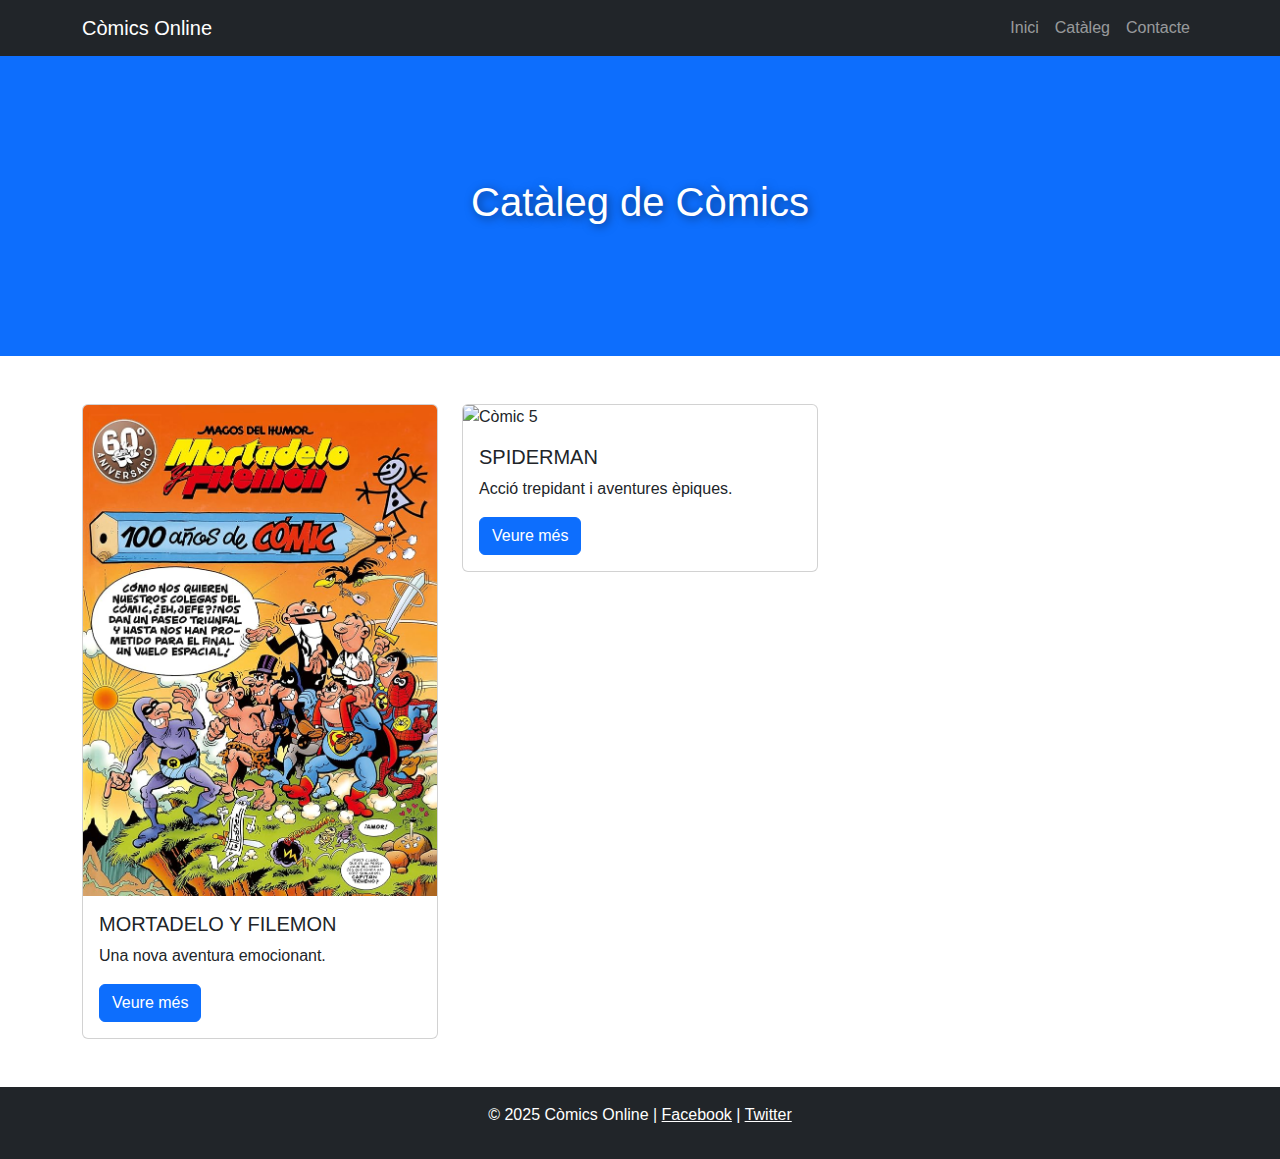
==== catalogo.html @ 626436b3 "ejercicio finalizado" ====
<!DOCTYPE html>
<html lang="ca">
<head>
    <meta charset="UTF-8">
    <meta name="viewport" content="width=device-width, initial-scale=1.0">
    <title>Catàleg de Còmics</title>
    <link href="https://cdn.jsdelivr.net/npm/bootstrap@5.2.0/dist/css/bootstrap.min.css" rel="stylesheet">
    <link rel="stylesheet" href="css/styles.css">
</head>
<body>
    <nav class="navbar navbar-expand-lg navbar-dark bg-dark">
        <div class="container">
            <a class="navbar-brand" href="index.html">Còmics Online</a>
            <button class="navbar-toggler" type="button" data-bs-toggle="collapse" data-bs-target="#navbarNav">
                <span class="navbar-toggler-icon"></span>
            </button>
            <div class="collapse navbar-collapse" id="navbarNav">
                <ul class="navbar-nav ms-auto">
                    <li class="nav-item"><a class="nav-link" href="index.html">Inici</a></li>
                    <li class="nav-item"><a class="nav-link" href="catalogo.html">Catàleg</a></li>
                    <li class="nav-item"><a class="nav-link" href="contacto.html">Contacte</a></li>
                </ul>
            </div>
        </div>
    </nav>
    
    <header class="bg-primary text-white text-center py-5">
        <h1>Catàleg de Còmics</h1>
    </header>
    
    <div class="container my-5">
        <div class="row">
            <div class="col-md-4">
                <div class="card">
                    <img src="img/A1JJP8dtQ+L._AC_UF1000,1000_QL80_.jpg" class="card-img-top" alt="Còmic 4">
                    <div class="card-body">
                        <h5 class="card-title">MORTADELO Y FILEMON</h5>
                        <p class="card-text">Una nova aventura emocionant.</p>
                        <a href="#" class="btn btn-primary">Veure més</a>
                    </div>
                </div>
            </div>
            
            <div class="col-md-4">
                <div class="card">
                    <img src="img/b0d4a3da422458ef9e094e2d075ea3e2.png" class="card-img-top" alt="Còmic 5">
                    <div class="card-body">
                        <h5 class="card-title">SPIDERMAN</h5>
                        <p class="card-text">Acció trepidant i aventures èpiques.</p>
                        <a href="#" class="btn btn-primary">Veure més</a>
                    </div>
                </div>
            </div>
        </div>
    </div>
    
    <footer class="bg-dark text-white text-center py-3">
        <p>&copy; 2025 Còmics Online | <a href="#" class="text-white">Facebook</a> | <a href="#" class="text-white">Twitter</a></p>
    </footer>
    
    <script src="https://cdn.jsdelivr.net/npm/bootstrap@5.2.0/dist/js/bootstrap.bundle.min.js"></script>
</body>
</html>
---- css/styles.css ----
body {
    font-family: Arial, sans-serif;
}

header {
    height: 300px;
    display: flex;
    justify-content: center;
    align-items: center;
    color: white;
    text-shadow: 2px 2px 10px rgba(0, 0, 0, 0.5);
}

.card {
    transition: transform 0.3s ease-in-out;
}

.card:hover {
    transform: scale(1.05);
}

footer {
    margin-top: 20px;
}
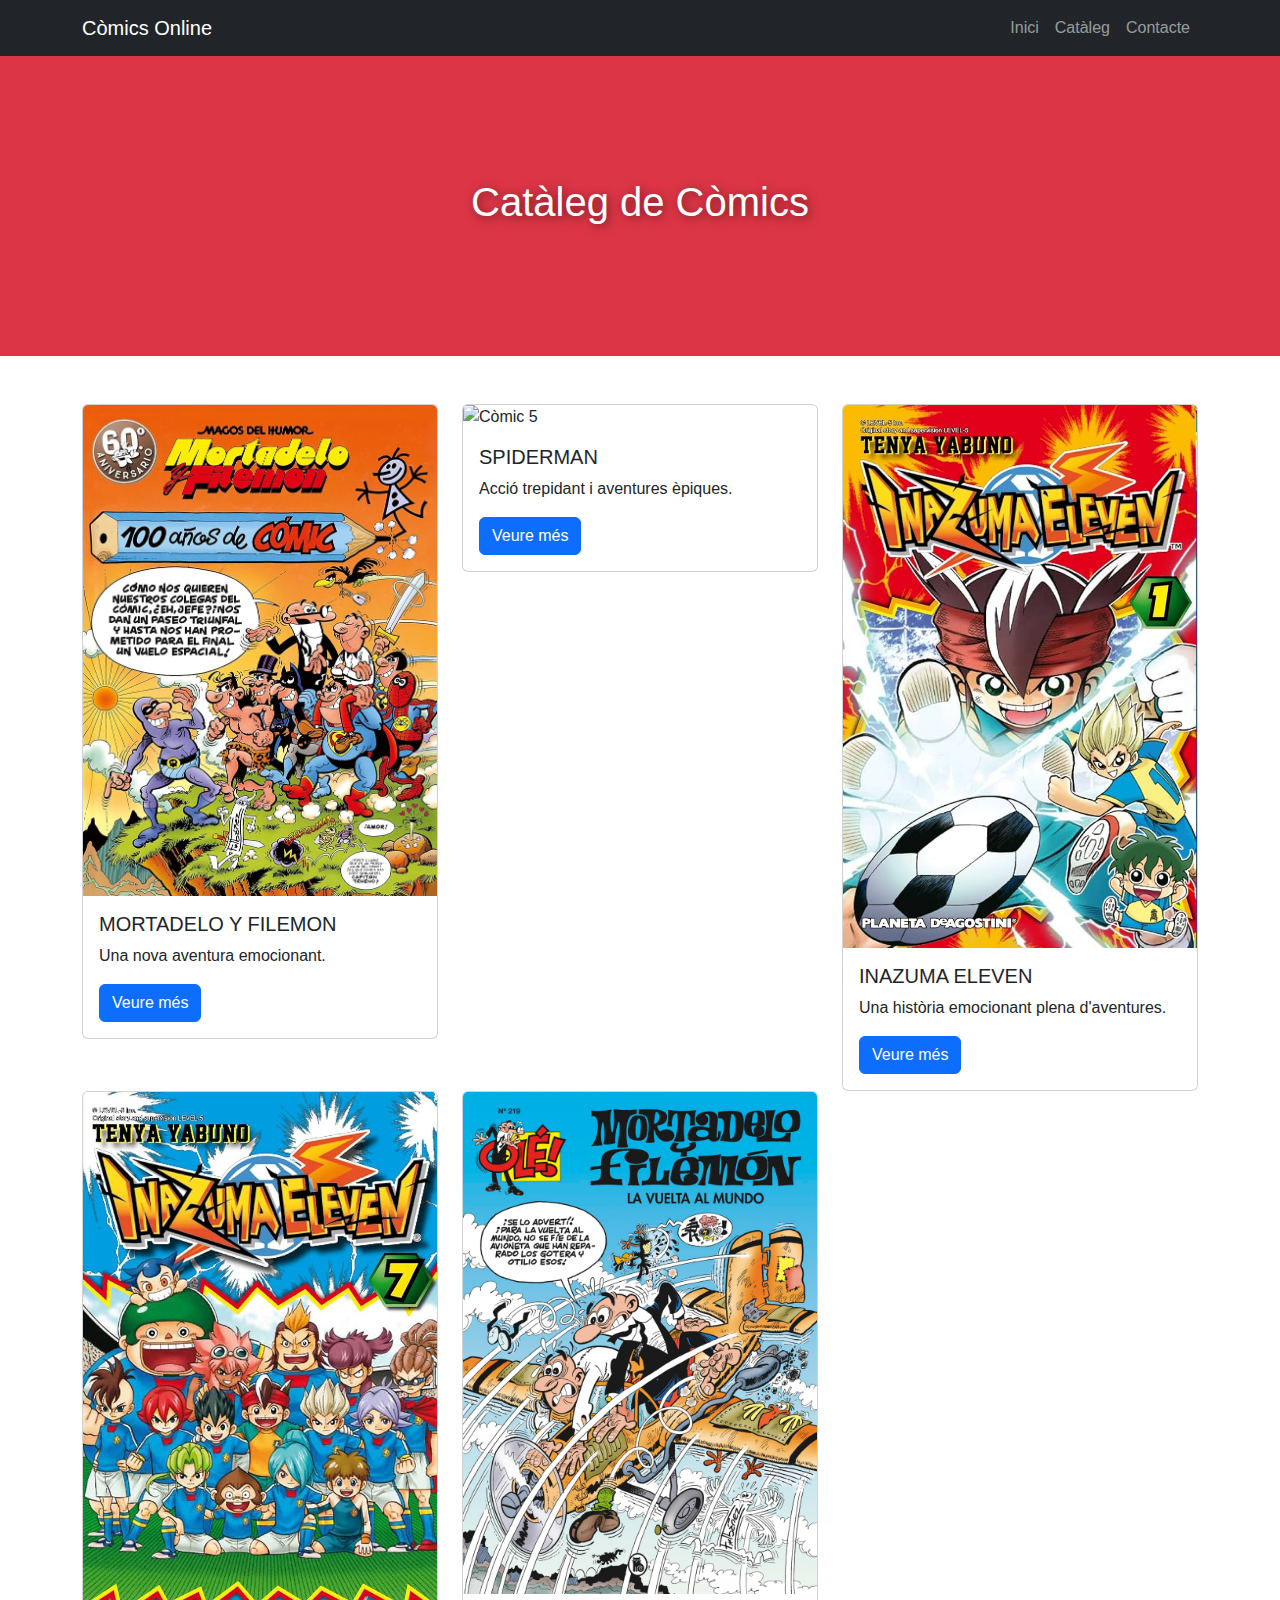
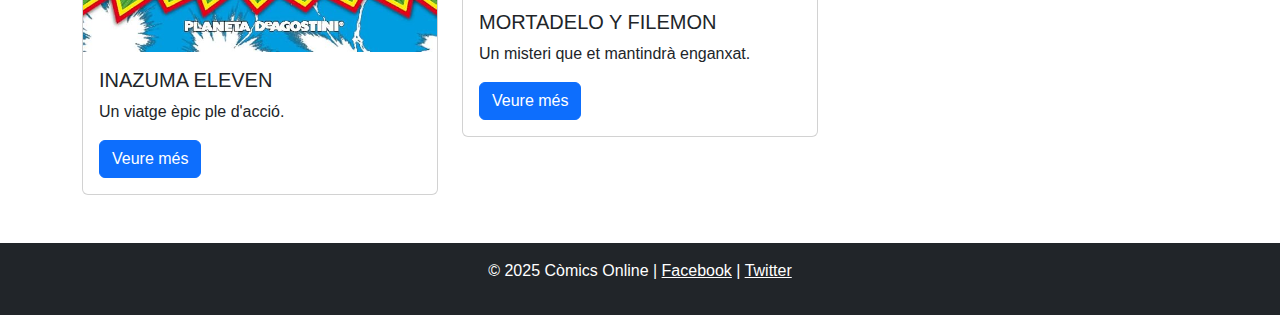
==== commit 9cb7b4a0: "ejercicio finalizado" ====
--- a/catalogo.html
+++ b/catalogo.html
@@ -24,7 +24,7 @@
         </div>
     </nav>
     
-    <header class="bg-primary text-white text-center py-5">
+    <header class="bg-danger text-white text-center py-5">
         <h1>Catàleg de Còmics</h1>
     </header>
     
@@ -36,7 +36,7 @@
                     <div class="card-body">
                         <h5 class="card-title">MORTADELO Y FILEMON</h5>
                         <p class="card-text">Una nova aventura emocionant.</p>
-                        <a href="#" class="btn btn-primary">Veure més</a>
+                        <a class="btn btn-primary">Veure més</a>
                     </div>
                 </div>
             </div>
@@ -47,7 +47,40 @@
                     <div class="card-body">
                         <h5 class="card-title">SPIDERMAN</h5>
                         <p class="card-text">Acció trepidant i aventures èpiques.</p>
-                        <a href="#" class="btn btn-primary">Veure més</a>
+                        <a class="btn btn-primary">Veure més</a>
+                    </div>
+                </div>
+            </div>
+
+            <div class="col-md-4">
+                <div class="card">
+                    <img src="img/812KWAh4ZPL._AC_UF894,1000_QL80_.jpg" class="card-img-top" alt="Còmic 1">
+                    <div class="card-body">
+                        <h5 class="card-title">INAZUMA ELEVEN</h5>
+                        <p class="card-text">Una història emocionant plena d'aventures.</p>
+                        <a class="btn btn-primary">Veure més</a>
+                    </div>
+                </div>
+            </div>
+            
+            <div class="col-md-4">
+                <div class="card">
+                    <img src="img/81FW+rivbrL._AC_UF894,1000_QL80_.jpg" class="card-img-top" alt="Còmic 2">
+                    <div class="card-body">
+                        <h5 class="card-title">INAZUMA ELEVEN</h5>
+                        <p class="card-text">Un viatge èpic ple d'acció.</p>
+                        <a class="btn btn-primary">Veure més</a>
+                    </div>
+                </div>
+            </div>
+            
+            <div class="col-md-4">
+                <div class="card">
+                    <img src="img/91kOAac9tRL.jpg" class="card-img-top" alt="Còmic 3">
+                    <div class="card-body">
+                        <h5 class="card-title">MORTADELO Y FILEMON</h5>
+                        <p class="card-text">Un misteri que et mantindrà enganxat.</p>
+                        <a class="btn btn-primary">Veure més</a>
                     </div>
                 </div>
             </div>
@@ -60,4 +93,4 @@
     
     <script src="https://cdn.jsdelivr.net/npm/bootstrap@5.2.0/dist/js/bootstrap.bundle.min.js"></script>
 </body>
-</html>+</html>
